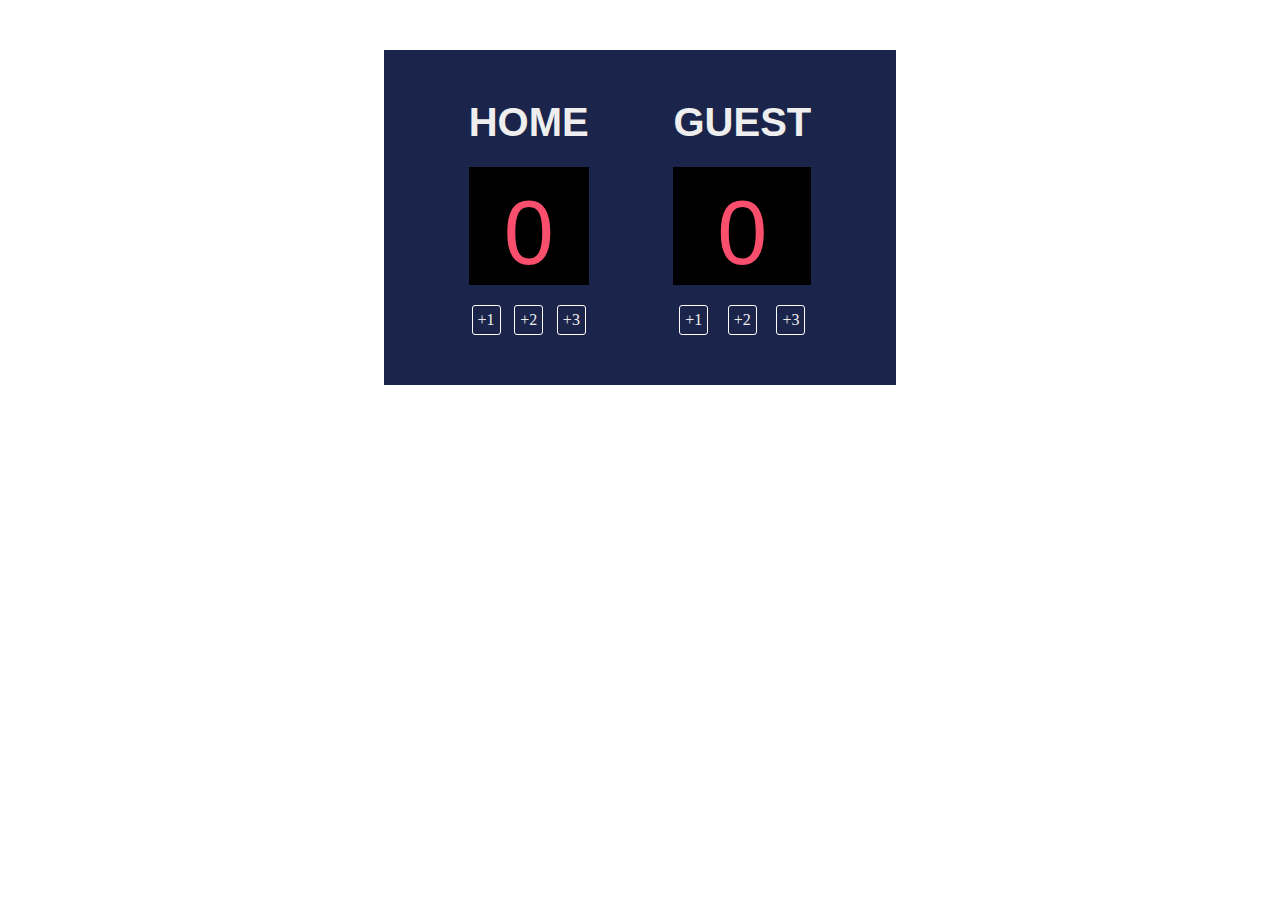
==== index.html @ 6dcc6dac "added html css and js files" ====
<!DOCTYPE html>
<html lang="en">
  <head>
    <meta charset="UTF-8" />
    <meta http-equiv="X-UA-Compatible" content="IE=edge" />
    <meta name="viewport" content="width=device-width, initial-scale=1.0" />
    <link rel="stylesheet" href="src/styles.css" />
    <title>Basketball Scoreboard</title>
  </head>
  <body>
    <div class="container">
      <div>
        <h2>Home</h2>
        <span id="home-points">0</span>
        <ul class="point-increments">
          <li onclick="addOnePointHome()">+1</li>
          <li onclick="addTwoPointHome()">+2</li>
          <li onclick="addThreePointHome()">+3</li>
        </ul>
      </div>
      <div>
        <h2>Guest</h2>
        <span id="guest-points">0</span>
        <ul class="point-increments">
          <li onclick="addOnePointGuest()">+1</li>
          <li onclick="addTwoPointGuest()">+2</li>
          <li onclick="addThreePointGuest()">+3</li>
        </ul>
      </div>
    <script src="src/index.js"></script>
  </body>
</html>
---- src/styles.css ----
@font-face {
  font-family: "Cursed Timer Ulil";
  src: local(CursedTimerUlil), url(CursedTimerUlil-Aznm.ttf) format("opentype");
}

* {
  padding: 0;
  margin: 0;
}

.container {
  background: #1b244a;
  display: flex;
  justify-content: space-evenly;
  margin: 50px auto;
  max-width: 80%;
  text-align: center;
  width: 40%;
}

h2,
ul.point-increments {
  color: #eeeeee;
}

h2 {
  font-family: Verdana, Geneva, Tahoma, sans-serif;
  font-size: 40px;
  margin: 50px 0 22px 0;
  text-align: center;
  text-transform: uppercase;
}

span {
  background-color: #000000;
  color: #f94f6d;
  display: inline-block;
  font-size: 90px;
  font-family: "Cursed Timer Ulil", sans-serif;
  padding-top: 15px;
  width: 100%;
}

ul.point-increments {
  display: flex;
  gap: 8px;
  list-style: none;
  justify-content: space-around;
  margin-top: 20px;
}

li {
  border: 1px solid white;
  border-radius: 3px;
  margin-bottom: 50px;
  padding: 5px;
}

li:hover {
  cursor: pointer;
}

@media (max-width: 845px) {
  .container {
    flex-direction: column;
  }

  span {
    width: 50%;
  }

  ul.point-increments {
    gap: 25px;
    justify-content: center;
  }
}
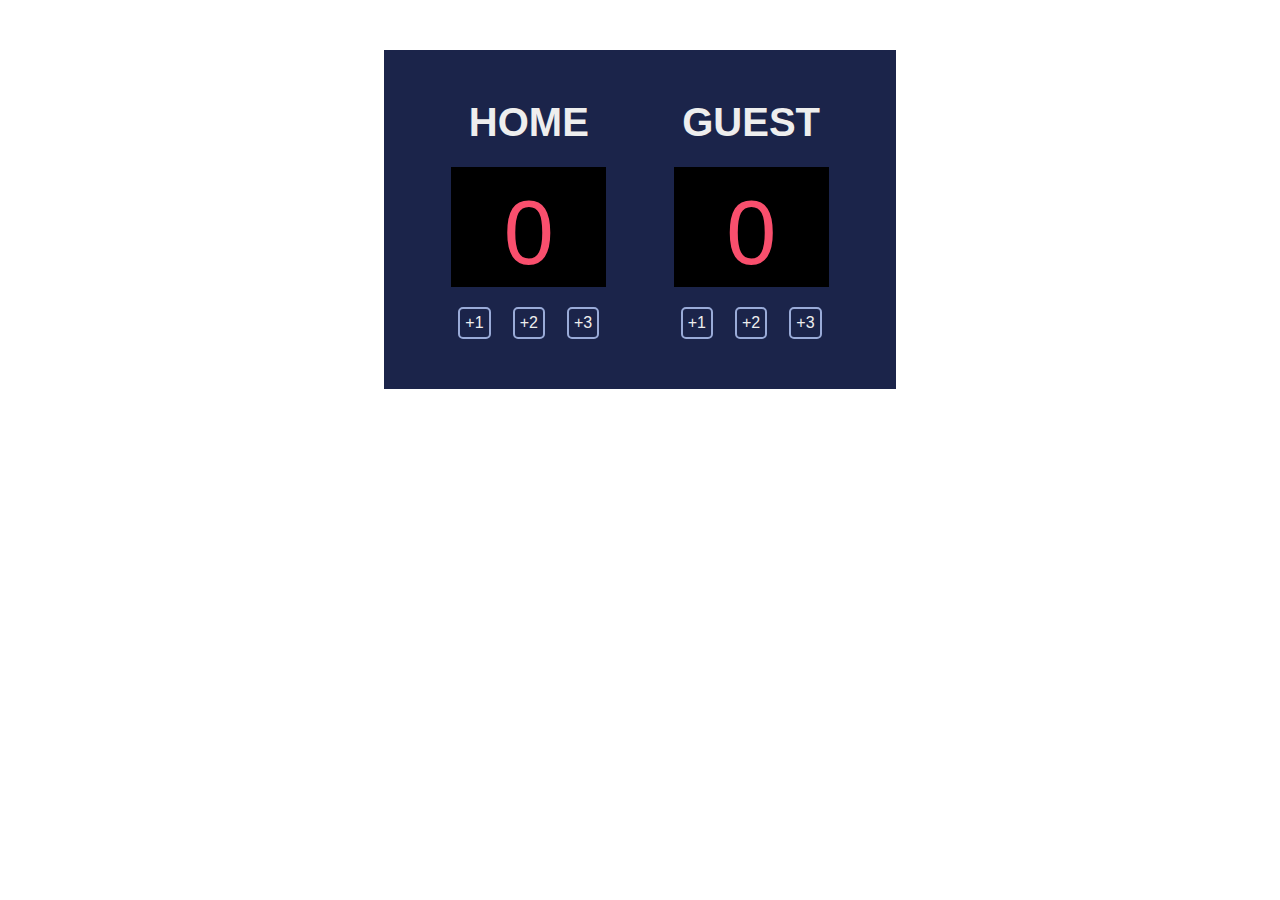
==== commit 5e607888: "removed onclicks and created event listeners" ====
--- a/index.html
+++ b/index.html
@@ -10,23 +10,24 @@
   <body>
     <div class="container">
       <div>
-        <h2>Home</h2>
+        <h2>HOME</h2>
         <span id="home-points">0</span>
         <ul class="point-increments">
-          <li onclick="addOnePointHome()">+1</li>
-          <li onclick="addTwoPointHome()">+2</li>
-          <li onclick="addThreePointHome()">+3</li>
+          <li id="one-point-home">+1</li>
+          <li id="two-point-home">+2</li>
+          <li id="three-point-home">+3</li>
         </ul>
       </div>
       <div>
-        <h2>Guest</h2>
+        <h2>GUEST</h2>
         <span id="guest-points">0</span>
         <ul class="point-increments">
-          <li onclick="addOnePointGuest()">+1</li>
-          <li onclick="addTwoPointGuest()">+2</li>
-          <li onclick="addThreePointGuest()">+3</li>
+          <li id="one-point-guest">+1</li>
+          <li id="two-point-guest">+2</li>
+          <li id="three-point-guest">+3</li>
         </ul>
       </div>
+    </div>
     <script src="src/index.js"></script>
   </body>
-</html>+</html>
--- a/src/styles.css
+++ b/src/styles.css
@@ -11,11 +11,11 @@
 .container {
   background: #1b244a;
   display: flex;
+  font-family: "Cursed Timer Ulil", sans-serif;
   justify-content: space-evenly;
   margin: 50px auto;
-  max-width: 80%;
+  max-width: 40%;
   text-align: center;
-  width: 40%;
 }
 
 h2,
@@ -28,7 +28,6 @@
   font-size: 40px;
   margin: 50px 0 22px 0;
   text-align: center;
-  text-transform: uppercase;
 }
 
 span {
@@ -36,22 +35,22 @@
   color: #f94f6d;
   display: inline-block;
   font-size: 90px;
-  font-family: "Cursed Timer Ulil", sans-serif;
+  height: 105px;
   padding-top: 15px;
-  width: 100%;
+  width: 155px;
 }
 
 ul.point-increments {
   display: flex;
   gap: 8px;
+  justify-content: space-around;
   list-style: none;
-  justify-content: space-around;
   margin-top: 20px;
 }
 
 li {
-  border: 1px solid white;
-  border-radius: 3px;
+  border: 2px solid #9aabd8;
+  border-radius: 5px;
   margin-bottom: 50px;
   padding: 5px;
 }
@@ -60,13 +59,14 @@
   cursor: pointer;
 }
 
-@media (max-width: 845px) {
+@media (max-width: 575px) {
   .container {
     flex-direction: column;
+    width: auto;
   }
 
-  span {
-    width: 50%;
+  .span {
+    flex-direction: column;
   }
 
   ul.point-increments {
@@ -74,3 +74,9 @@
     justify-content: center;
   }
 }
+
+@media (max-width: 900px) {
+  .container {
+    max-width: 75%;
+  }
+}
